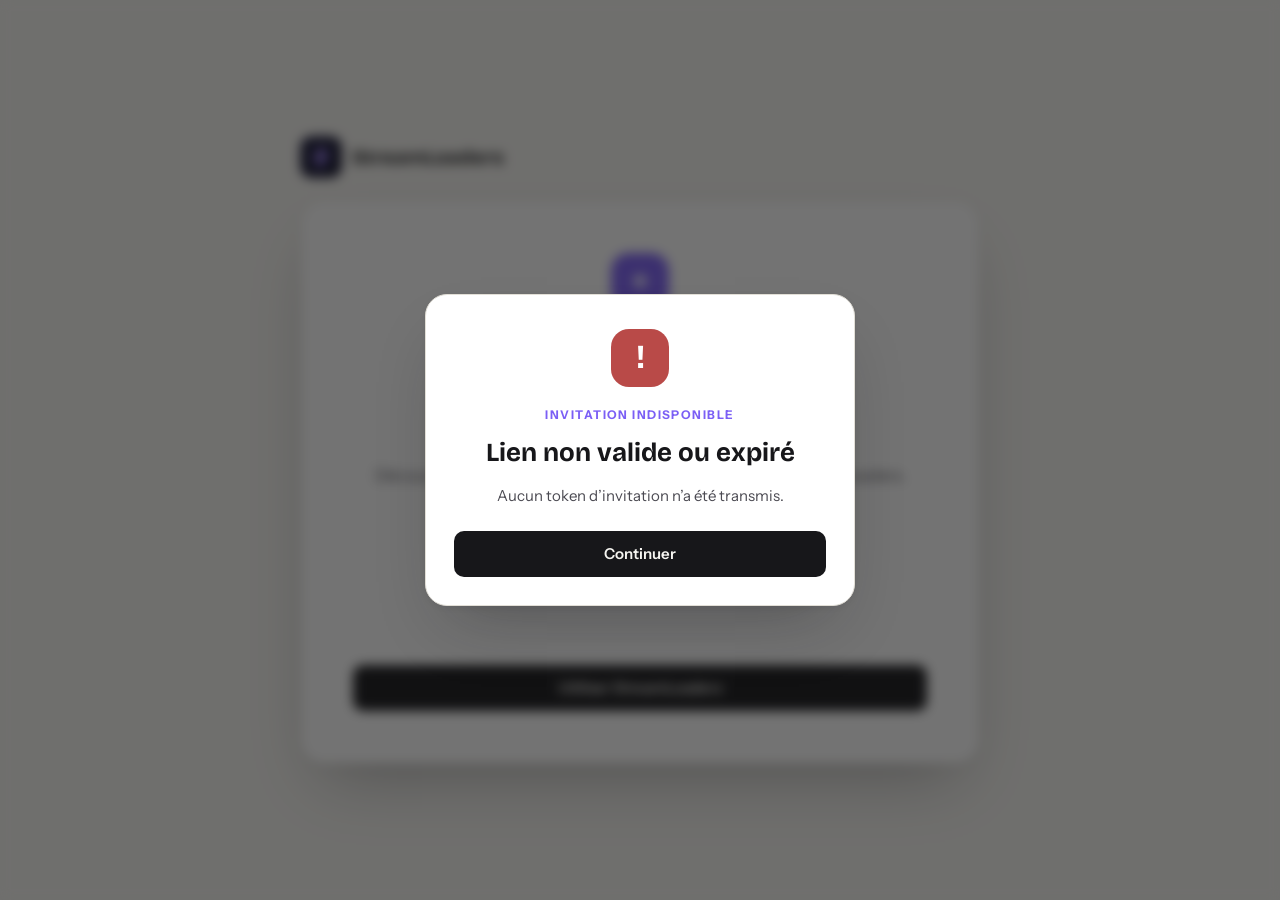
==== from-telegram/index.html @ 80813eaa "Setup Telegram offer bot" ====
<!DOCTYPE html>
<html lang="fr">

<head>
    <meta charset="UTF-8">
    <meta name="viewport" content="width=device-width, initial-scale=1.0">
    <title>StreamLoaders — Offre Telegram</title>
    <meta name="robots" content="noindex, nofollow">
    <link rel="stylesheet" href="/style.css">
</head>

<body class="telegram-offer-page">
    <main class="telegram-offer-shell">
        <a class="telegram-offer-brand" href="/" aria-label="Retour à StreamLoaders">
            <img src="/icons/icon-192.png" alt="" width="42" height="42">
            <span>StreamLoaders</span>
        </a>

        <section class="telegram-offer-card" aria-labelledby="offerTitle">
            <div class="telegram-offer-icon" aria-hidden="true">✦</div>
            <p class="telegram-offer-kicker">Depuis Telegram</p>
            <h1 id="offerTitle">Bienvenue sur StreamLoaders</h1>
            <p>Découvre notre service et les nouveautés proposées par StreamLoaders.</p>

            <div class="telegram-ad-slot" id="adsterra-display-728x90" aria-label="Publicité"></div>
            <div class="telegram-ad-slot" id="container-8d98744dc408b0db5e089b7bcc209169" aria-label="Publicité"></div>

            <a class="btn-submit telegram-offer-home" href="/">Utiliser StreamLoaders</a>
        </section>
    </main>

    <div class="telegram-offer-modal-backdrop" id="offerModalBackdrop" role="presentation">
        <section class="telegram-offer-modal" role="dialog" aria-modal="true" aria-labelledby="offerModalTitle">
            <div class="telegram-offer-result-icon" id="offerResultIcon" aria-hidden="true"></div>
            <p class="telegram-offer-kicker" id="offerModalKicker">Vérification</p>
            <h2 id="offerModalTitle">Vérification en cours…</h2>
            <p id="offerModalMessage">Nous vérifions ton invitation.</p>
            <button class="btn-submit" id="offerModalClose" type="button">Continuer</button>
        </section>
    </div>

    <script type="module" src="/scripts/telegram-offer.js"></script>
</body>

</html>
---- style.css ----
/* ═══════════════════════════════════════════════════════════════
   StreamLoaders — style.css
   ═══════════════════════════════════════════════════════════════ */

/* POLICIES */

/* vietnamese */
@font-face {
  font-family: "Bricolage Grotesque";
  font-style: normal;
  font-weight: 500 700;
  font-stretch: 100%;
  font-display: swap;
  src: url(./fonts/bricolage_grotesque_vietnamese.woff2) format("woff2");
  unicode-range:
    U+0102-0103, U+0110-0111, U+0128-0129, U+0168-0169, U+01A0-01A1,
    U+01AF-01B0, U+0300-0301, U+0303-0304, U+0308-0309, U+0323, U+0329,
    U+1EA0-1EF9, U+20AB;
}
/* latin-ext */
@font-face {
  font-family: "Bricolage Grotesque";
  font-style: normal;
  font-weight: 500 700;
  font-stretch: 100%;
  font-display: swap;
  src: url(./fonts/bricolage_grotesque_latin_ext.woff2) format("woff2");
  unicode-range:
    U+0100-02BA, U+02BD-02C5, U+02C7-02CC, U+02CE-02D7, U+02DD-02FF, U+0304,
    U+0308, U+0329, U+1D00-1DBF, U+1E00-1E9F, U+1EF2-1EFF, U+2020, U+20A0-20AB,
    U+20AD-20C4, U+2113, U+2C60-2C7F, U+A720-A7FF;
}
/* latin */
@font-face {
  font-family: "Bricolage Grotesque";
  font-style: normal;
  font-weight: 500 700;
  font-stretch: 100%;
  font-display: swap;
  src: url(./fonts/bricolage_grotesque_latin.woff2) format("woff2");
  unicode-range:
    U+0000-00FF, U+0131, U+0152-0153, U+02BB-02BC, U+02C6, U+02DA, U+02DC,
    U+0304, U+0308, U+0329, U+2000-206F, U+20AC, U+2122, U+2191, U+2193, U+2212,
    U+2215, U+FEFF, U+FFFD;
}
/* latin-ext */
@font-face {
  font-family: "Instrument Sans";
  font-style: normal;
  font-weight: 400 700;
  font-stretch: 100%;
  font-display: swap;
  src: url(./fonts/instrument_sans_latin_ext.woff2) format("woff2");
  unicode-range:
    U+0100-02BA, U+02BD-02C5, U+02C7-02CC, U+02CE-02D7, U+02DD-02FF, U+0304,
    U+0308, U+0329, U+1D00-1DBF, U+1E00-1E9F, U+1EF2-1EFF, U+2020, U+20A0-20AB,
    U+20AD-20C4, U+2113, U+2C60-2C7F, U+A720-A7FF;
}
/* latin */
@font-face {
  font-family: "Instrument Sans";
  font-style: normal;
  font-weight: 400 700;
  font-stretch: 100%;
  font-display: swap;
  src: url(./fonts/instrument_sans_latin.woff2) format("woff2");
  unicode-range:
    U+0000-00FF, U+0131, U+0152-0153, U+02BB-02BC, U+02C6, U+02DA, U+02DC,
    U+0304, U+0308, U+0329, U+2000-206F, U+20AC, U+2122, U+2191, U+2193, U+2212,
    U+2215, U+FEFF, U+FFFD;
}

/* ─── Reset ────────────────────────────────────────────────────── */
*,
*::before,
*::after {
  box-sizing: border-box;
  margin: 0;
  padding: 0;
}
img {
  display: block;
  max-width: 100%;
}
button,
input,
select {
  font: inherit;
  color: inherit;
}

/* ─── Tokens ───────────────────────────────────────────────────── */
:root {
  --font-sans:
    "Instrument Sans", system-ui, -apple-system, "Segoe UI", sans-serif;
  --font-display:
    "Bricolage Grotesque", "Instrument Sans", system-ui, sans-serif;
  --font-mono:
    ui-monospace, "SF Mono", "Cascadia Mono", "Segoe UI Mono", Menlo, Consolas,
    monospace;

  --bg: #f6f5f1;
  --surface: #ffffff;
  --bg-2: #efede7;
  --bg-3: #e4e1d9;
  --text: #17171a;
  --text-dim: #4b4a52;
  --text-muted: #6e6c75;
  --border: #e2dfd7;
  --border-2: #cfcbc1;
  --accent: #7b5ff5;
  --accent-ink: #5a40d0;
  --accent-soft: #eeeafe;
  --success: #1e7f49;
  --success-soft: #e2f1e7;
  --error: #c42b3a;
  --error-soft: #f9e2e4;
  --header-bg: rgba(246, 245, 241, 0.86);
  --shadow-sm: 0 1px 2px rgba(23, 23, 26, 0.06);
  --shadow-md:
    0 1px 2px rgba(23, 23, 26, 0.05), 0 12px 32px -16px rgba(23, 23, 26, 0.2);
  --shadow-lg:
    0 2px 6px rgba(23, 23, 26, 0.06), 0 32px 64px -24px rgba(23, 23, 26, 0.32);
  --r-sm: 6px;
  --r-md: 10px;
  --r-lg: 14px;
  --container: 1120px;
  color-scheme: light;
}

[data-theme="dark"] {
  --bg: #212125;
  --surface: #2a2a2f;
  --bg-2: #313137;
  --bg-3: #3c3c43;
  --text: #f1f0ec;
  --text-dim: #c4c2c9;
  --text-muted: #9d9ba6;
  --border: #38383f;
  --border-2: #4a4a53;
  --accent: #8f7af8;
  --accent-ink: #b5a7ff;
  --accent-soft: rgba(143, 122, 248, 0.18);
  --success: #52c487;
  --success-soft: rgba(82, 196, 135, 0.13);
  --error: #f2646f;
  --error-soft: rgba(242, 100, 111, 0.13);
  --header-bg: rgba(33, 33, 37, 0.86);
  --shadow-sm: 0 1px 2px rgba(0, 0, 0, 0.4);
  --shadow-md:
    0 1px 2px rgba(0, 0, 0, 0.3), 0 14px 36px -16px rgba(0, 0, 0, 0.65);
  --shadow-lg: 0 32px 72px -20px rgba(0, 0, 0, 0.75);
  color-scheme: dark;
}
@media (prefers-color-scheme: dark) {
  :root:not([data-theme="light"]) {
    --bg: #212125;
    --surface: #2a2a2f;
    --bg-2: #313137;
    --bg-3: #3c3c43;
    --text: #f1f0ec;
    --text-dim: #c4c2c9;
    --text-muted: #9d9ba6;
    --border: #38383f;
    --border-2: #4a4a53;
    --accent: #8f7af8;
    --accent-ink: #b5a7ff;
    --accent-soft: rgba(143, 122, 248, 0.18);
    --success: #52c487;
    --success-soft: rgba(82, 196, 135, 0.13);
    --error: #f2646f;
    --error-soft: rgba(242, 100, 111, 0.13);
    --header-bg: rgba(33, 33, 37, 0.86);
    --shadow-sm: 0 1px 2px rgba(0, 0, 0, 0.4);
    --shadow-md:
      0 1px 2px rgba(0, 0, 0, 0.3), 0 14px 36px -16px rgba(0, 0, 0, 0.65);
    --shadow-lg: 0 32px 72px -20px rgba(0, 0, 0, 0.75);
    color-scheme: dark;
  }
}

/* ─── Base ─────────────────────────────────────────────────────── */
html {
  scroll-behavior: smooth;
  -webkit-text-size-adjust: 100%;
  scroll-padding-top: 80px;
}
body {
  font-family: var(--font-sans);
  font-size: 15px;
  line-height: 1.6;
  background: var(--bg);
  color: var(--text);
  overflow-x: hidden;
  -webkit-font-smoothing: antialiased;
  -moz-osx-font-smoothing: grayscale;
  text-rendering: optimizeLegibility;
}
::selection {
  background: var(--accent-soft);
  color: var(--text);
}
:focus-visible {
  outline: 2px solid var(--accent);
  outline-offset: 2px;
}
a {
  color: inherit;
}

@media (max-width: 768px) {
  .url-widget input,
  .field-input,
  .subtitle-lang-select,
  .trim-field input,
  #premCountryPicker {
    font-size: 16px;
  }
}

/* ─── Marque ───────────────────────────────────────────────────── */
.brand-mark {
  width: 24px;
  height: 24px;
  flex-shrink: 0;
  display: block;
}

/* ─── Navigation ───────────────────────────────────────────────── */
nav {
  position: sticky;
  top: 0;
  z-index: 900;
  background: var(--header-bg);
  backdrop-filter: saturate(1.4) blur(14px);
  -webkit-backdrop-filter: saturate(1.4) blur(14px);
  border-bottom: 1px solid var(--border);
}
.nav-inner {
  max-width: var(--container);
  margin: 0 auto;
  height: 64px;
  padding: 0 24px;
  display: flex;
  align-items: center;
  gap: 28px;
}
.nav-logo {
  display: inline-flex;
  align-items: center;
  gap: 10px;
  flex-shrink: 0;
  color: var(--text);
  text-decoration: none;
  font-family: var(--font-display);
  font-size: 17px;
  font-weight: 650;
  letter-spacing: -0.01em;
}
.nav-links {
  display: flex;
  align-items: center;
  gap: 2px;
  flex: 1;
}
.nav-links a {
  color: var(--text-dim);
  font-size: 14px;
  font-weight: 500;
  text-decoration: none;
  padding: 7px 11px;
  border-radius: var(--r-sm);
  transition:
    color 0.15s,
    background 0.15s;
}
.nav-links a:hover {
  color: var(--text);
  background: var(--bg-2);
}
.nav-actions {
  display: flex;
  align-items: center;
  gap: 4px;
  margin-inline-start: auto;
}
.nav-icon-btn {
  height: 36px;
  min-width: 36px;
  padding: 0 9px;
  display: inline-flex;
  align-items: center;
  justify-content: center;
  gap: 6px;
  background: transparent;
  border: none;
  border-radius: var(--r-sm);
  color: var(--text-dim);
  font-size: 13px;
  font-weight: 600;
  letter-spacing: 0.02em;
  cursor: pointer;
  transition:
    background 0.15s,
    color 0.15s;
}
.nav-icon-btn:hover {
  background: var(--bg-2);
  color: var(--text);
}
.nav-icon-btn svg {
  width: 17px;
  height: 17px;
}
.nav-cta {
  height: 36px;
  padding: 0 16px;
  margin-inline-start: 6px;
  display: inline-flex;
  align-items: center;
  background: var(--text);
  color: var(--bg);
  border: none;
  border-radius: var(--r-sm);
  font-size: 14px;
  font-weight: 600;
  text-decoration: none;
  white-space: nowrap;
  cursor: pointer;
  transition: opacity 0.15s;
}
.nav-cta:hover {
  opacity: 0.86;
}
.nav-user-chip {
  display: flex;
  align-items: center;
  gap: 8px;
  height: 36px;
  margin-inline-start: 6px;
  padding: 0 12px 0 4px;
  border: 1px solid var(--border-2);
  border-radius: 999px;
  background: var(--surface);
  color: var(--text);
  text-decoration: none;
  font-size: 13.5px;
  font-weight: 600;
  cursor: pointer;
  transition: border-color 0.15s;
  max-width: 220px;
}
.nav-user-chip:hover {
  border-color: var(--text-muted);
}
.nav-user-chip #navEmail {
  overflow: hidden;
  text-overflow: ellipsis;
  white-space: nowrap;
}
.nav-avatar {
  width: 28px;
  height: 28px;
  border-radius: 50%;
  flex-shrink: 0;
  background: var(--text);
  color: var(--bg);
  display: flex;
  align-items: center;
  justify-content: center;
  font-size: 12px;
  font-weight: 700;
}
.plan-badge {
  font-size: 10.5px;
  font-weight: 700;
  letter-spacing: 0.05em;
  text-transform: uppercase;
  color: var(--accent-ink);
  background: var(--accent-soft);
  padding: 2px 7px;
  border-radius: 999px;
  flex-shrink: 0;
}
@media (max-width: 860px) {
  .nav-links {
    display: none;
  }
}
@media (max-width: 520px) {
  .nav-inner {
    padding: 0 16px;
    gap: 12px;
  }
  .nav-icon-btn .lang-ico {
    display: none;
  }
  .nav-cta {
    padding: 0 13px;
  }
  .nav-user-chip #navEmail {
    display: none;
  }
}
@media (max-width: 360px) {
  .nav-logo .nav-wordmark {
    display: none;
  }
}

/* ─── Hero ─────────────────────────────────────────────────────── */
.hero {
  padding: 96px 0 88px;
  text-align: center;
}
.hero-inner {
  max-width: 880px;
  margin: 0 auto;
  padding: 0 24px;
}
.hero-title {
  font-family: var(--font-display);
  font-weight: 650;
  font-size: clamp(32px, 5.2vw, 54px);
  line-height: 1.03;
  letter-spacing: -0.035em;
  margin-bottom: 22px;
  text-wrap: balance;
}
.hero-title span {
  display: block;
}
.hero-title .hl-2 {
  color: var(--text-muted);
}
.hero-sub {
  font-size: clamp(16px, 1.7vw, 18px);
  color: var(--text-dim);
  line-height: 1.6;
  max-width: 560px;
  margin: 0 auto 36px;
  text-wrap: pretty;
}
@media (max-width: 640px) {
  .hero {
    padding: 56px 0 64px;
  }
  .hero-inner {
    padding: 0 18px;
  }
}

/* ─── Champ URL ────────────────────────────────────────────────── */
.url-widget {
  display: flex;
  align-items: center;
  gap: 10px;
  max-width: 640px;
  margin: 0 auto;
  padding: 7px 7px 7px 16px;
  background: var(--surface);
  border: 1px solid var(--border-2);
  border-radius: 12px;
  box-shadow: var(--shadow-md);
  transition:
    border-color 0.15s,
    box-shadow 0.15s;
}
.url-widget:focus-within {
  border-color: var(--text-muted);
  box-shadow:
    var(--shadow-md),
    0 0 0 4px var(--accent-soft);
}
.url-ico {
  width: 18px;
  height: 18px;
  color: var(--text-muted);
  flex-shrink: 0;
}
.url-widget input {
  flex: 1;
  min-width: 0;
  height: 44px;
  background: none;
  border: none;
  outline: none;
  font-size: 16px;
  color: var(--text);
}
.url-widget input::placeholder {
  color: var(--text-muted);
}
.btn-analyze {
  height: 44px;
  padding: 0 20px;
  flex-shrink: 0;
  display: inline-flex;
  align-items: center;
  justify-content: center;
  gap: 8px;
  background: var(--text);
  color: var(--bg);
  border: none;
  border-radius: 8px;
  font-size: 15px;
  font-weight: 600;
  white-space: nowrap;
  cursor: pointer;
  transition: opacity 0.15s;
}
.btn-analyze:hover:not(:disabled) {
  opacity: 0.86;
}
.btn-analyze:disabled {
  opacity: 0.6;
  cursor: progress;
}
.btn-analyze svg {
  width: 16px;
  height: 16px;
}
@media (max-width: 520px) {
  .url-widget {
    flex-wrap: wrap;
    padding: 8px 8px 8px 14px;
  }
  .url-widget input {
    flex-basis: calc(100% - 40px);
  }
  .btn-analyze {
    width: 100%;
  }
}

.site-chips {
  display: flex;
  align-items: center;
  justify-content: center;
  flex-wrap: wrap;
  gap: 8px 18px;
  margin-top: 24px;
  font-size: 13.5px;
  color: var(--text-muted);
}
.site-chips-label {
  font-weight: 500;
}
.site-chip {
  display: inline-flex;
  align-items: center;
  gap: 6px;
  font-weight: 500;
  color: var(--text-dim);
}
.site-chip svg {
  width: 15px;
  height: 15px;
  fill: currentColor;
}
.site-chip.more {
  color: var(--text-muted);
}
.url-disclaimer {
  max-width: 520px;
  margin: 16px auto 0;
  font-size: 12.5px;
  color: var(--text-muted);
  line-height: 1.5;
}

/* ─── Messages d'état ──────────────────────────────────────────── */
#status-area {
  max-width: 640px;
  margin: 16px auto 0;
  text-align: left;
}
.status-msg {
  display: flex;
  align-items: flex-start;
  gap: 10px;
  padding: 11px 14px;
  border-radius: var(--r-md);
  border: 1px solid transparent;
  font-size: 14px;
  font-weight: 500;
  animation: fadeIn 0.2s ease;
}
.status-msg svg {
  width: 17px;
  height: 17px;
  flex-shrink: 0;
  margin-top: 1px;
}
.status-info {
  background: var(--surface);
  border-color: var(--border);
  color: var(--text-dim);
}
.status-success {
  background: var(--success-soft);
  color: var(--success);
}
.status-error {
  background: var(--error-soft);
  color: var(--error);
}
@keyframes fadeIn {
  from {
    opacity: 0;
    transform: translateY(4px);
  }
  to {
    opacity: 1;
    transform: none;
  }
}

/* ─── Fiche vidéo ──────────────────────────────────────────────── */
.video-card {
  display: none;
  max-width: 640px;
  margin: 16px auto 0;
  text-align: left;
  background: var(--surface);
  border: 1px solid var(--border);
  border-radius: var(--r-lg);
  box-shadow: var(--shadow-md);
  animation: fadeIn 0.25s ease;
}
.video-card.show {
  display: block;
}
.vc-head {
  display: flex;
  align-items: flex-start;
  gap: 16px;
  padding: 16px;
  border-bottom: 1px solid var(--border);
}
.video-thumb-wrap {
  position: relative;
  width: 184px;
  flex-shrink: 0;
  aspect-ratio: 16 / 9;
  border-radius: 8px;
  overflow: hidden;
  background: var(--bg-2);
}
.video-thumb-img {
  position: absolute;
  inset: 0;
  width: 100%;
  height: 100%;
  object-fit: cover;
}
.video-thumb-placeholder {
  position: absolute;
  inset: 0;
  display: flex;
  align-items: center;
  justify-content: center;
  color: var(--text-muted);
}
.video-thumb-placeholder svg {
  width: 28px;
  height: 28px;
}
.thumb-duration {
  position: absolute;
  right: 6px;
  bottom: 6px;
  padding: 2px 6px;
  border-radius: 4px;
  background: rgba(0, 0, 0, 0.78);
  color: #fff;
  font-family: var(--font-mono);
  font-size: 11px;
  font-weight: 600;
}
.vc-head-info {
  flex: 1;
  min-width: 0;
}
.vc-title {
  font-size: 16px;
  font-weight: 600;
  line-height: 1.35;
  color: var(--text);
  margin-bottom: 8px;
  display: -webkit-box;
  line-clamp: 2;
  -webkit-line-clamp: 2;
  -webkit-box-orient: vertical;
  overflow: hidden;
}
.meta-row {
  display: flex;
  flex-wrap: wrap;
  gap: 4px 14px;
}
.meta-chip {
  display: inline-flex;
  align-items: center;
  gap: 5px;
  font-size: 13px;
  color: var(--text-muted);
}
.meta-chip svg {
  width: 13px;
  height: 13px;
}
.video-card-body {
  padding: 16px;
}
@media (max-width: 560px) {
  .vc-head {
    flex-direction: column;
  }
  .video-thumb-wrap {
    width: 100%;
  }
}

/* Formats */
.fmt-label {
  font-size: 13.5px;
  font-weight: 600;
  color: var(--text);
  margin-bottom: 10px;
}
.fmt-presets {
  display: grid;
  grid-template-columns: repeat(2, minmax(0, 1fr));
  gap: 8px;
  margin-bottom: 16px;
}
@media (max-width: 520px) {
  .fmt-presets {
    grid-template-columns: 1fr;
  }
}
.fmt-card {
  position: relative;
  display: flex;
  align-items: center;
  gap: 12px;
  padding: 11px 12px;
  padding-inline-end: 40px;
  text-align: start;
  background: var(--surface);
  border: 1px solid var(--border-2);
  border-radius: var(--r-md);
  cursor: pointer;
  outline: none;
  transition:
    border-color 0.15s,
    background 0.15s;
}
.fmt-card:hover {
  border-color: var(--text-muted);
}
.fmt-card:focus-visible {
  border-color: var(--accent);
  box-shadow: 0 0 0 3px var(--accent-soft);
}
.fmt-card::after {
  content: "";
  position: absolute;
  inset-inline-end: 14px;
  top: 50%;
  margin-top: -8px;
  width: 16px;
  height: 16px;
  border-radius: 50%;
  border: 1.5px solid var(--border-2);
  background: var(--surface);
  transition:
    border-color 0.15s,
    box-shadow 0.15s,
    background 0.15s;
}
.fmt-card.sel {
  border-color: var(--accent);
  background: var(--surface);
  background: color-mix(in srgb, var(--accent) 6%, var(--surface));
}
.fmt-card.sel::after {
  border-color: var(--accent);
  background: var(--accent);
  box-shadow: inset 0 0 0 3px var(--surface);
}
.fmt-icon {
  width: 34px;
  height: 34px;
  flex-shrink: 0;
  border-radius: 8px;
  display: flex;
  align-items: center;
  justify-content: center;
  background: var(--bg-2);
  color: var(--text-dim);
  transition:
    color 0.15s,
    background 0.15s;
}
.fmt-icon svg {
  width: 17px;
  height: 17px;
}
.fmt-card.sel .fmt-icon {
  background: var(--surface);
  color: var(--accent-ink);
}
.fmt-info {
  display: flex;
  flex-direction: column;
  flex: 1;
  min-width: 0;
}
.fmt-t {
  display: flex;
  align-items: center;
  gap: 8px;
  flex-wrap: wrap;
  font-size: 14px;
  font-weight: 600;
  color: var(--text);
  line-height: 1.3;
}
.fmt-sub {
  font-size: 12.5px;
  color: var(--text-muted);
  margin-top: 2px;
}
.fmt-badge-prem {
  font-size: 10px;
  font-weight: 700;
  letter-spacing: 0.05em;
  text-transform: uppercase;
  line-height: 1.5;
  color: var(--accent-ink);
  border: 1px solid currentColor;
  padding: 0 6px;
  border-radius: 999px;
}
.fmt-card.locked {
  background: var(--bg-2);
  border-style: dashed;
}
.fmt-card.locked .fmt-icon {
  background: var(--surface);
}

/* Options : sous-titres et découpage */
.subtitle-opts,
.trim-opts {
  display: block;
  margin: 0 0 10px;
  padding: 13px 14px;
  background: var(--surface);
  border: 1px solid var(--border);
  border-radius: var(--r-md);
}
.subtitle-toggle,
.trim-toggle {
  display: flex;
  align-items: center;
  gap: 11px;
  cursor: pointer;
  user-select: none;
}
.subtitle-toggle input,
.trim-toggle input {
  position: absolute;
  opacity: 0;
  pointer-events: none;
}
.subtitle-switch,
.trim-switch {
  position: relative;
  width: 34px;
  height: 20px;
  flex-shrink: 0;
  border-radius: 999px;
  background: var(--bg-3);
  transition: background 0.15s;
}
.subtitle-switch::after,
.trim-switch::after {
  content: "";
  position: absolute;
  top: 2px;
  left: 2px;
  width: 16px;
  height: 16px;
  border-radius: 50%;
  background: #fff;
  box-shadow: 0 1px 2px rgba(0, 0, 0, 0.25);
  transition: transform 0.15s;
}
.subtitle-toggle input:checked + .subtitle-switch,
.trim-toggle input:checked + .trim-switch {
  background: var(--accent);
}
.subtitle-toggle input:checked + .subtitle-switch::after,
.trim-toggle input:checked + .trim-switch::after {
  transform: translateX(14px);
}
.subtitle-toggle input:focus-visible + .subtitle-switch,
.trim-toggle input:focus-visible + .trim-switch {
  outline: 2px solid var(--accent);
  outline-offset: 2px;
}
.subtitle-toggle-label,
.trim-toggle-label {
  font-size: 14px;
  font-weight: 500;
  color: var(--text);
}
.subtitle-lang-wrap {
  display: flex;
  flex-direction: column;
  gap: 6px;
  margin-top: 12px;
}
.subtitle-lang-label,
.trim-field label {
  font-size: 12.5px;
  font-weight: 500;
  color: var(--text-dim);
}
.subtitle-lang-select,
.trim-field input {
  width: 100%;
  height: 40px;
  padding: 0 12px;
  background: var(--surface);
  border: 1px solid var(--border-2);
  border-radius: 8px;
  font-size: 14px;
  color: var(--text);
  outline: none;
  transition:
    border-color 0.15s,
    box-shadow 0.15s;
}
.subtitle-lang-select {
  cursor: pointer;
}
.subtitle-lang-select:focus,
.trim-field input:focus {
  border-color: var(--accent);
  box-shadow: 0 0 0 3px var(--accent-soft);
}
.subtitle-hint {
  font-size: 12.5px;
  color: var(--text-muted);
  line-height: 1.5;
}
.trim-toggle-row {
  display: flex;
  align-items: center;
  justify-content: space-between;
  gap: 10px;
  flex-wrap: wrap;
}
.trim-toggle.locked {
  cursor: not-allowed;
  opacity: 0.55;
}
.trim-trials-badge {
  font-size: 12px;
  font-weight: 600;
  color: var(--text-dim);
  background: var(--bg-2);
  padding: 2px 9px;
  border-radius: 999px;
  white-space: nowrap;
}
.trim-trials-badge.limit-reached {
  color: var(--error);
  background: var(--error-soft);
}
.trim-fields-wrap {
  display: grid;
  grid-template-columns: 1fr 1fr;
  gap: 10px;
  max-height: 0;
  opacity: 0;
  overflow: hidden;
  transition:
    max-height 0.25s ease,
    opacity 0.2s ease,
    margin-top 0.25s ease;
}
.trim-fields-wrap.open {
  max-height: 140px;
  opacity: 1;
  margin-top: 12px;
}
.trim-field {
  display: flex;
  flex-direction: column;
  gap: 6px;
}
@media (max-width: 480px) {
  .trim-fields-wrap {
    grid-template-columns: 1fr;
  }
  .trim-fields-wrap.open {
    max-height: 220px;
  }
}

/* Actions & progression */
.action-row {
  display: flex;
  gap: 8px;
  margin-top: 16px;
}
.btn-dl {
  flex: 1;
  height: 48px;
  display: inline-flex;
  align-items: center;
  justify-content: center;
  gap: 8px;
  background: var(--text);
  color: var(--bg);
  border: none;
  border-radius: var(--r-md);
  font-size: 15px;
  font-weight: 600;
  cursor: pointer;
  transition: opacity 0.15s;
}
.btn-dl:hover:not(:disabled) {
  opacity: 0.86;
}
.btn-dl:disabled {
  opacity: 0.5;
  cursor: not-allowed;
}
.btn-dl svg {
  width: 17px;
  height: 17px;
}
.btn-watch {
  height: 48px;
  padding: 0 16px;
  display: inline-flex;
  align-items: center;
  gap: 8px;
  background: var(--surface);
  color: var(--text);
  border: 1px solid var(--border-2);
  border-radius: var(--r-md);
  font-size: 15px;
  font-weight: 500;
  cursor: pointer;
  transition: background 0.15s;
}
.btn-watch:hover {
  background: var(--bg-2);
}
.btn-watch svg {
  width: 15px;
  height: 15px;
}
#simBtn {
  border-style: dashed;
}

.progress-wrap {
  display: none;
  margin-top: 16px;
  padding-top: 16px;
  border-top: 1px solid var(--border);
}
.progress-wrap.show {
  display: block;
}
.progress-header {
  display: flex;
  justify-content: space-between;
  align-items: baseline;
  gap: 12px;
  margin-bottom: 8px;
  font-size: 13.5px;
  color: var(--text-dim);
}
.progress-pct {
  font-family: var(--font-mono);
  font-size: 13px;
  font-weight: 600;
  color: var(--text);
  flex-shrink: 0;
}
.progress-track {
  height: 6px;
  background: var(--bg-2);
  border-radius: 999px;
  overflow: hidden;
}
.progress-fill {
  height: 100%;
  width: 0%;
  background: var(--accent);
  border-radius: 999px;
  transition: width 0.3s ease;
}
.progress-details {
  display: flex;
  justify-content: space-between;
  align-items: center;
  flex-wrap: wrap;
  gap: 4px 14px;
  margin-top: 8px;
  font-family: var(--font-mono);
  font-size: 12px;
  color: var(--text-muted);
}
.progress-details > div {
  display: flex;
  gap: 14px;
}

/* ─── Sections ─────────────────────────────────────────────────── */
.section {
  padding: 104px 0;
  border-top: 1px solid var(--border);
}
.section-inner {
  max-width: var(--container);
  margin: 0 auto;
  padding: 0 24px;
}
.sec-head {
  display: grid;
  grid-template-columns: minmax(0, 1fr) minmax(0, 1fr);
  gap: 20px 72px;
  align-items: end;
  margin-bottom: 56px;
}
.sec-label {
  font-size: 13.5px;
  font-weight: 600;
  color: var(--accent-ink);
  margin-bottom: 14px;
}
.sec-title {
  font-family: var(--font-display);
  font-weight: 650;
  font-size: clamp(30px, 4vw, 46px);
  line-height: 1.08;
  letter-spacing: -0.03em;
  text-wrap: balance;
}
.sec-title span {
  display: block;
}
.sec-title .hl-2 {
  color: var(--text-muted);
}
.sec-sub {
  font-size: 16.5px;
  color: var(--text-dim);
  line-height: 1.65;
  max-width: 480px;
  text-wrap: pretty;
}
@media (max-width: 860px) {
  .sec-head {
    grid-template-columns: 1fr;
    margin-bottom: 40px;
  }
}
@media (max-width: 640px) {
  .section {
    padding: 72px 0;
  }
  .section-inner {
    padding: 0 18px;
  }
}

/* Fonctionnalités */
.feat-grid {
  display: grid;
  grid-template-columns: repeat(3, minmax(0, 1fr));
  gap: 0 48px;
}
.feat-card {
  padding: 28px 0 32px;
  border-top: 1px solid var(--border);
}
.feat-icon {
  width: 22px;
  height: 22px;
  color: var(--text);
  margin-bottom: 20px;
}
.feat-icon svg {
  width: 22px;
  height: 22px;
}
.feat-title {
  font-size: 16px;
  font-weight: 600;
  color: var(--text);
  margin-bottom: 6px;
}
.feat-desc {
  font-size: 14.5px;
  color: var(--text-dim);
  line-height: 1.6;
  max-width: 36ch;
}
@media (max-width: 900px) {
  .feat-grid {
    grid-template-columns: repeat(2, minmax(0, 1fr));
  }
}
@media (max-width: 560px) {
  .feat-grid {
    grid-template-columns: 1fr;
  }
}

/* Étapes */
.steps {
  display: grid;
  grid-template-columns: repeat(3, minmax(0, 1fr));
  gap: 0 48px;
}
.step {
  padding-top: 24px;
  border-top: 1px solid var(--border-2);
}
.step-num {
  display: block;
  font-family: var(--font-mono);
  font-size: 13px;
  font-weight: 600;
  color: var(--accent-ink);
  margin-bottom: 32px;
}
.step-title {
  font-family: var(--font-display);
  font-size: 22px;
  font-weight: 600;
  letter-spacing: -0.015em;
  margin-bottom: 8px;
}
.step-desc {
  font-size: 14.5px;
  color: var(--text-dim);
  line-height: 1.6;
  max-width: 34ch;
}
@media (max-width: 760px) {
  .steps {
    grid-template-columns: 1fr;
    gap: 36px;
  }
  .step-num {
    margin-bottom: 16px;
  }
}

/* Tarifs */
.is-premium #pricing,
.is-premium a[href="#pricing"] {
  display: none;
}
.pricing-layout {
  display: grid;
  grid-template-columns: minmax(0, 1fr) minmax(0, 1.75fr);
  gap: 36px 56px;
  align-items: start;
}
.pricing-intro .sec-title {
  font-size: clamp(28px, 3.1vw, 38px);
}
.pricing-intro .sec-sub {
  margin-top: 16px;
  font-size: 15.5px;
}
.pricing-grid {
  display: grid;
  grid-template-columns: repeat(2, minmax(0, 1fr));
  gap: 14px;
}
@media (max-width: 980px) {
  .pricing-layout {
    grid-template-columns: 1fr;
  }
  .pricing-grid {
    max-width: 680px;
  }
}
@media (max-width: 620px) {
  .pricing-grid {
    grid-template-columns: 1fr;
    max-width: 420px;
  }
}
.price-card {
  display: flex;
  flex-direction: column;
  padding: 24px;
  background: var(--surface);
  border: 1px solid var(--border);
  border-radius: var(--r-lg);
}
.price-badge {
  font-size: 14px;
  font-weight: 600;
  margin-bottom: 14px;
}
.price-num {
  display: flex;
  align-items: baseline;
  flex-wrap: wrap;
  gap: 2px 7px;
  font-family: var(--font-display);
  font-size: 32px;
  font-weight: 650;
  letter-spacing: -0.03em;
  line-height: 1.05;
  white-space: nowrap;
}
.price-unit {
  font-family: var(--font-sans);
  font-size: 14px;
  font-weight: 500;
  letter-spacing: 0;
  color: var(--text-muted);
}
.price-period {
  font-size: 13px;
  color: var(--text-muted);
  margin: 8px 0 0;
}
.price-features {
  list-style: none;
  display: flex;
  flex-direction: column;
  gap: 9px;
  margin: 18px 0 22px;
  padding-top: 18px;
  border-top: 1px solid var(--border);
}
.price-features li {
  display: flex;
  align-items: flex-start;
  gap: 9px;
  font-size: 14px;
  color: var(--text-dim);
}
.price-features li svg {
  width: 15px;
  height: 15px;
  flex-shrink: 0;
  margin-top: 3px;
  color: var(--success);
}
.plan-card .btn-price {
  margin-top: auto;
}
.price-card .btn-price {
  min-height: 42px;
  font-size: 14.5px;
}
.price-card.pro {
  background: var(--text);
  border-color: var(--text);
  color: var(--bg);
}
.price-card.pro .price-unit,
.price-card.pro .price-period,
.price-card.pro .price-features li {
  color: var(--bg);
  opacity: 0.78;
}
.price-card.pro .price-features {
  border-top-color: rgba(127, 127, 127, 0.28);
}
.price-card.pro .price-features li svg {
  color: var(--accent);
}
.btn-price {
  width: 100%;
  min-height: 46px;
  padding: 0 16px;
  border-radius: var(--r-md);
  border: 1px solid transparent;
  font-size: 15px;
  font-weight: 600;
  cursor: pointer;
  transition:
    opacity 0.15s,
    background 0.15s;
}
.btn-price.outline {
  background: var(--surface);
  border-color: var(--border-2);
  color: var(--text);
}
.btn-price.outline:hover {
  background: var(--bg-2);
}
.btn-price.filled {
  background: var(--bg);
  color: var(--text);
}
.btn-price.filled:hover {
  opacity: 0.9;
}
.btn-price.btn-sm {
  min-height: 38px;
  font-size: 13.5px;
}
.btn-price.danger {
  color: var(--error);
}

/* FAQ */
.faq-layout {
  display: grid;
  grid-template-columns: minmax(0, 1fr) minmax(0, 1.55fr);
  gap: 40px 80px;
  align-items: start;
}
.faq-layout .sec-sub {
  margin-top: 16px;
}
.faq-list {
  border-top: 1px solid var(--border);
}
.faq-item {
  border-bottom: 1px solid var(--border);
}
.faq-item summary {
  list-style: none;
  cursor: pointer;
  display: flex;
  justify-content: space-between;
  align-items: center;
  gap: 24px;
  padding: 20px 0;
  font-size: 16px;
  font-weight: 600;
  color: var(--text);
}
.faq-item summary::-webkit-details-marker {
  display: none;
}
.faq-item summary::after {
  content: "";
  flex-shrink: 0;
  width: 9px;
  height: 9px;
  margin-inline-end: 4px;
  border-right: 1.6px solid var(--text-muted);
  border-bottom: 1.6px solid var(--text-muted);
  transform: translateY(-3px) rotate(45deg);
  transition: transform 0.2s ease;
}
.faq-item[open] summary::after {
  transform: translateY(2px) rotate(-135deg);
}
.faq-item p {
  padding: 0 0 22px;
  font-size: 15px;
  color: var(--text-dim);
  line-height: 1.7;
  max-width: 64ch;
}
@media (max-width: 860px) {
  .faq-layout {
    grid-template-columns: 1fr;
  }
}

/* ─── Pied de page ─────────────────────────────────────────────── */
footer {
  border-top: 1px solid var(--border);
}
.footer-inner {
  max-width: var(--container);
  margin: 0 auto;
  padding: 64px 24px 28px;
}
.footer-top {
  display: grid;
  grid-template-columns: minmax(0, 1.7fr) repeat(4, minmax(0, 1fr));
  gap: 35px 28px;
}
.footer-tagline {
  font-size: 14px;
  color: var(--text-dim);
  line-height: 1.6;
  max-width: 34ch;
  margin: 16px 0 20px;
}
.footer-social {
  display: flex;
  gap: 8px;
}
.social-icon-btn {
  width: 36px;
  height: 36px;
  display: inline-flex;
  align-items: center;
  justify-content: center;
  border: 1px solid var(--border-2);
  border-radius: var(--r-sm);
  color: var(--text-dim);
  transition:
    color 0.15s,
    border-color 0.15s,
    background 0.15s;
}
.social-icon-btn:hover {
  color: var(--text);
  border-color: var(--text-muted);
  background: var(--surface);
}
.social-icon-btn svg {
  width: 16px;
  height: 16px;
  fill: currentColor;
}
.footer-col h3 {
  font-size: 13.5px;
  font-weight: 600;
  color: var(--text);
  margin-bottom: 12px;
}
.footer-col a {
  display: block;
  width: fit-content;
  padding: 4px 0;
  font-size: 14px;
  color: var(--text-dim);
  text-decoration: none;
  transition: color 0.15s;
}
.footer-col a:hover {
  color: var(--text);
}
.footer-bottom {
  display: flex;
  justify-content: space-between;
  flex-wrap: wrap;
  gap: 8px 24px;
  margin-top: 56px;
  padding-top: 24px;
  border-top: 1px solid var(--border);
  font-size: 13px;
  color: var(--text-muted);
}
@media (max-width: 860px) {
  .footer-top {
    grid-template-columns: repeat(3, minmax(0, 1fr));
  }
  .footer-brand {
    grid-column: 1 / -1;
  }
}
@media (max-width: 520px) {
  .footer-top {
    grid-template-columns: 1fr 1fr;
  }
  .footer-inner {
    padding: 48px 18px 24px;
  }
}

/* ─── Motifs flottants en arrière-plan ─────────────────────────── */
.bg-motifs {
  position: fixed;
  inset: 0;
  z-index: -1;
  overflow: hidden;
  pointer-events: none;
}
.bg-motifs-layer {
  position: absolute;
  top: 0;
  left: 0;
  width: 100%;
  height: 200vh;
  will-change: transform;
}
.motif {
  position: absolute;
  width: var(--s, 80px);
  height: auto;
  color: var(--accent);
  fill: none;
  stroke: currentColor;
  stroke-width: 1.5;
  stroke-linecap: round;
  stroke-linejoin: round;
  opacity: 0.24;
  filter: blur(1.2px);
  animation: motifFloat var(--d, 10s) ease-in-out infinite alternate;
  animation-delay: var(--delay, 0s);
}
.motif.far {
  opacity: 0.15;
  filter: blur(3px);
}
@keyframes motifFloat {
  from {
    transform: translateY(0) rotate(var(--r, 0deg)) scale(1);
  }
  to {
    transform: translateY(-26px) rotate(calc(var(--r, 0deg) + 10deg))
      scale(1.05);
  }
}
[data-theme="dark"] .motif {
  opacity: 0.3;
}
[data-theme="dark"] .motif.far {
  opacity: 0.19;
}
@media (prefers-color-scheme: dark) {
  :root:not([data-theme="light"]) .motif {
    opacity: 0.3;
  }
  :root:not([data-theme="light"]) .motif.far {
    opacity: 0.19;
  }
}
@media (max-width: 720px) {
  .motif {
    width: calc(var(--s, 80px) * 0.62);
    opacity: 0.16;
  }
  .motif.far {
    opacity: 0.11;
  }
  .motif.m-hide {
    display: none;
  }
  [data-theme="dark"] .motif {
    opacity: 0.22;
  }
  [data-theme="dark"] .motif.far {
    opacity: 0.15;
  }
}
@media (max-width: 720px) and (prefers-color-scheme: dark) {
  :root:not([data-theme="light"]) .motif {
    opacity: 0.22;
  }
  :root:not([data-theme="light"]) .motif.far {
    opacity: 0.15;
  }
}

/* ─── Apparition au défilement ─────────────────────────────────── */
.reveal {
  opacity: 0;
  transform: translateY(12px);
  transition:
    opacity 0.6s ease,
    transform 0.6s ease;
}
.reveal.in {
  opacity: 1;
  transform: none;
}

/* ─── Indicateur de chargement ─────────────────────────────────── */
.spin {
  display: inline-block;
  width: 15px;
  height: 15px;
  flex-shrink: 0;
  border: 2px solid currentColor;
  border-right-color: transparent;
  border-radius: 50%;
  opacity: 0.8;
  animation: rot 0.7s linear infinite;
}
@keyframes rot {
  to {
    transform: rotate(360deg);
  }
}

/* ─── Fenêtres (connexion, Premium, compte) ────────────────────── */
.modal-backdrop {
  position: fixed;
  inset: 0;
  z-index: 1000;
  padding: 20px;
  display: flex;
  align-items: center;
  justify-content: center;
  background: rgba(15, 15, 14, 0.5);
  backdrop-filter: blur(3px);
  -webkit-backdrop-filter: blur(3px);
  opacity: 0;
  pointer-events: none;
  transition: opacity 0.2s;
}
.modal-backdrop.open {
  opacity: 1;
  pointer-events: auto;
}
.modal {
  position: relative;
  width: 100%;
  max-width: 440px;
  max-height: calc(100vh - 40px);
  overflow-y: auto;
  padding: 28px;
  background: var(--surface);
  border: 1px solid var(--border);
  border-radius: 16px;
  box-shadow: var(--shadow-lg);
  transform: translateY(8px);
  transition: transform 0.2s;
}
.modal-backdrop.open .modal {
  transform: none;
}
.modal-close {
  position: absolute;
  top: 14px;
  right: 14px;
  width: 32px;
  height: 32px;
  display: flex;
  align-items: center;
  justify-content: center;
  background: transparent;
  border: none;
  border-radius: var(--r-sm);
  color: var(--text-muted);
  cursor: pointer;
}
.modal-close:hover {
  background: var(--bg-2);
  color: var(--text);
}
.modal-close svg {
  width: 16px;
  height: 16px;
}
.modal-title {
  font-family: var(--font-display);
  font-size: 24px;
  font-weight: 650;
  letter-spacing: -0.02em;
  line-height: 1.2;
  margin-bottom: 6px;
  padding-right: 36px;
}
.modal-sub {
  font-size: 14.5px;
  color: var(--text-dim);
  margin-bottom: 22px;
}

/* ─── Page d'arrivée depuis Telegram ─────────────────────────── */
.telegram-offer-page {
  min-height: 100vh;
  display: grid;
  place-items: center;
  padding: 28px 16px;
  background: var(--bg);
}
.telegram-offer-shell {
  width: min(100%, 680px);
}
.telegram-offer-brand {
  display: inline-flex;
  align-items: center;
  gap: 10px;
  margin-bottom: 22px;
  color: var(--text);
  font-family: var(--font-display);
  font-size: 20px;
  font-weight: 700;
  text-decoration: none;
}
.telegram-offer-brand img {
  border-radius: 12px;
}
.telegram-offer-card {
  padding: clamp(28px, 6vw, 52px);
  text-align: center;
  background: var(--surface);
  border: 1px solid var(--border);
  border-radius: 24px;
  box-shadow: var(--shadow-lg);
}
.telegram-offer-icon,
.telegram-offer-result-icon {
  display: grid;
  place-items: center;
  width: 58px;
  height: 58px;
  margin: 0 auto 18px;
  border-radius: 18px;
  background: var(--accent);
  color: #fff;
  font-size: 30px;
  font-weight: 800;
}
.telegram-offer-kicker {
  margin: 0 0 8px;
  color: var(--accent);
  font-size: 12px;
  font-weight: 800;
  letter-spacing: .12em;
  text-transform: uppercase;
}
.telegram-offer-card h1 {
  margin: 0 0 12px;
  color: var(--text);
  font-family: var(--font-display);
  font-size: clamp(28px, 6vw, 44px);
  line-height: 1.08;
}
.telegram-offer-card > p:not(.telegram-offer-kicker) {
  margin: 0 auto 28px;
  color: var(--text-dim);
  font-size: 16px;
}
.telegram-ad-slot {
  min-height: 22px;
  margin: 18px auto;
  overflow: hidden;
}
.telegram-offer-home {
  display: inline-flex;
  width: auto;
  margin-top: 12px;
  padding-inline: 24px;
  text-decoration: none;
}
.telegram-offer-modal-backdrop {
  position: fixed;
  inset: 0;
  z-index: 1100;
  display: grid;
  place-items: center;
  padding: 20px;
  background: rgba(15, 15, 14, .58);
  backdrop-filter: blur(6px);
  opacity: 0;
  pointer-events: none;
  transition: opacity .2s ease;
}
.telegram-offer-modal-backdrop.open {
  opacity: 1;
  pointer-events: auto;
}
.telegram-offer-modal {
  width: min(100%, 430px);
  padding: 34px 28px 28px;
  text-align: center;
  background: var(--surface);
  border: 1px solid var(--border);
  border-radius: 22px;
  box-shadow: var(--shadow-lg);
}
.telegram-offer-result-icon.success {
  background: #16835d;
}
.telegram-offer-result-icon.error {
  background: #b94a48;
}
.telegram-offer-modal h2 {
  margin: 0 0 10px;
  color: var(--text);
  font-family: var(--font-display);
  font-size: 26px;
}
.telegram-offer-modal p:not(.telegram-offer-kicker) {
  margin: 0 0 24px;
  color: var(--text-dim);
  line-height: 1.55;
}
.telegram-offer-modal .btn-submit {
  width: 100%;
}
.auth-tabs {
  display: grid;
  grid-template-columns: 1fr 1fr;
  gap: 4px;
  padding: 4px;
  margin-bottom: 20px;
  background: var(--bg-2);
  border-radius: var(--r-md);
}
.auth-tab {
  height: 36px;
  border: none;
  border-radius: 7px;
  background: transparent;
  color: var(--text-dim);
  font-size: 14px;
  font-weight: 500;
  cursor: pointer;
}
.auth-tab.active {
  background: var(--surface);
  color: var(--text);
  font-weight: 600;
  box-shadow: var(--shadow-sm);
}
.field-group {
  display: flex;
  flex-direction: column;
  gap: 14px;
  margin-bottom: 20px;
}
.field-label {
  font-size: 13px;
  font-weight: 500;
  color: var(--text-dim);
  margin-bottom: 6px;
}
.field-input {
  width: 100%;
  height: 44px;
  padding: 0 13px;
  background: var(--surface);
  border: 1px solid var(--border-2);
  border-radius: 8px;
  font-size: 15px;
  color: var(--text);
  outline: none;
  transition:
    border-color 0.15s,
    box-shadow 0.15s;
}
.field-input:focus {
  border-color: var(--accent);
  box-shadow: 0 0 0 3px var(--accent-soft);
}

/* Champ mot de passe avec bouton œil */
.pwd-field {
  position: relative;
}
.pwd-field .field-input {
  padding-inline-end: 46px;
}
.pwd-toggle {
  position: absolute;
  top: 0;
  inset-inline-end: 0;
  width: 44px;
  height: 44px;
  display: flex;
  align-items: center;
  justify-content: center;
  background: none;
  border: none;
  border-radius: 8px;
  color: var(--text-muted);
  cursor: pointer;
}
.pwd-toggle:hover {
  color: var(--text);
}
.pwd-toggle svg {
  width: 18px;
  height: 18px;
}
.pwd-toggle .eye-off {
  display: none;
}
.pwd-toggle[aria-pressed="true"] .eye-on {
  display: none;
}
.pwd-toggle[aria-pressed="true"] .eye-off {
  display: block;
}

.btn-submit {
  width: 100%;
  height: 46px;
  display: flex;
  align-items: center;
  justify-content: center;
  gap: 8px;
  background: var(--text);
  color: var(--bg);
  border: none;
  border-radius: var(--r-md);
  font-size: 15px;
  font-weight: 600;
  cursor: pointer;
  transition: opacity 0.15s;
}
.btn-submit:hover {
  opacity: 0.86;
}
.btn-submit:disabled {
  opacity: 0.5;
  cursor: not-allowed;
}
.auth-error {
  display: none;
  margin-top: 12px;
  font-size: 13.5px;
  color: var(--error);
}
.auth-success {
  display: none;
  margin-top: 12px;
  font-size: 13.5px;
  color: var(--success);
}
.link-btn {
  margin-inline-start: 8px;
  padding: 0;
  background: none;
  border: none;
  cursor: pointer;
  color: var(--text);
  font-weight: 600;
  text-decoration: underline;
  text-underline-offset: 2px;
}

/* Premium */
.prem-modal-header {
  margin-bottom: 20px;
}
.prem-kicker {
  font-size: 13.5px;
  font-weight: 600;
  color: var(--accent-ink);
  margin-bottom: 8px;
}
.prem-price-tag {
  display: flex;
  align-items: baseline;
  flex-wrap: wrap;
  gap: 4px 8px;
  font-family: var(--font-display);
  font-size: 40px;
  font-weight: 650;
  letter-spacing: -0.03em;
  line-height: 1.05;
}
.prem-price-tag .fcfa {
  font-size: 19px;
  font-weight: 600;
  letter-spacing: 0;
}
.prem-price-tag .approx {
  font-family: var(--font-sans);
  font-size: 14px;
  font-weight: 500;
  letter-spacing: 0;
  color: var(--text-muted);
}
.prem-price-sub {
  font-size: 14px;
  color: var(--text-dim);
  margin-top: 8px;
}
.prem-geo {
  display: flex;
  align-items: center;
  flex-wrap: wrap;
  gap: 6px 10px;
  margin-top: 12px;
  font-size: 13px;
  color: var(--text-dim);
}
#premGeoIndicator {
  display: inline-flex;
  align-items: center;
  gap: 6px;
}
#premGeoFlag img {
  border-radius: 2px;
}
#premGeoFixBtn {
  padding: 0;
  background: none;
  border: none;
  cursor: pointer;
  color: var(--text);
  font-size: 13px;
  font-weight: 500;
  text-decoration: underline;
  text-underline-offset: 2px;
}
#premCountryPicker {
  width: 100%;
  height: 40px;
  margin-top: 10px;
  padding: 0 10px;
  background: var(--surface);
  border: 1px solid var(--border-2);
  border-radius: 8px;
  font-size: 14px;
  color: var(--text);
}

/* Choix durée Premium */
.plan-switcher {
  display: grid;
  grid-template-columns: repeat(3, minmax(0, 1fr));
  gap: 8px;
  margin: 0 0 18px;
  padding-top: 10px;
}
.plan-switcher button {
  position: relative;
  display: flex;
  flex-direction: column;
  align-items: center;
  justify-content: center;
  gap: 2px;
  min-height: 78px;
  padding: 12px 4px 10px;
  background: var(--surface);
  color: var(--text);
  border: 1px solid var(--border-2);
  border-radius: var(--r-md);
  cursor: pointer;
  transition:
    border-color 0.15s,
    background 0.15s,
    box-shadow 0.15s;
}
.plan-switcher button:hover {
  border-color: var(--text-muted);
}
.plan-switcher button.active {
  border-color: var(--accent);
  box-shadow: 0 0 0 1px var(--accent);
  background: var(--surface);
  background: color-mix(in srgb, var(--accent) 7%, var(--surface));
}
.plan-name {
  font-size: 14.5px;
  font-weight: 600;
}
.plan-permonth {
  display: flex;
  flex-wrap: wrap;
  justify-content: center;
  gap: 0 3px;
  font-size: 12px;
  line-height: 1.35;
  color: var(--text-muted);
}
.plan-permonth span {
  white-space: nowrap;
}
.plan-save {
  font-size: 12px;
  font-weight: 700;
  color: var(--success);
}
.plan-flag {
  position: absolute;
  top: -10px;
  left: 50%;
  transform: translateX(-50%);
  white-space: nowrap;
  padding: 2px 8px;
  border-radius: 999px;
  background: #5a40d0;
  color: #fff;
  font-size: 10px;
  font-weight: 700;
  letter-spacing: 0.04em;
  text-transform: uppercase;
}

/* Avantages Premium */
.prem-benefits-card {
  display: grid;
  grid-template-columns: 1fr;
  gap: 9px;
  padding: 16px 0;
  margin-bottom: 16px;
  border-top: 1px solid var(--border);
  border-bottom: 1px solid var(--border);
}
.prem-benefit-item {
  display: flex;
  align-items: center;
  gap: 8px;
  font-size: 14px;
  color: var(--text);
}
.prem-check-icon {
  display: flex;
  flex-shrink: 0;
  color: var(--success);
}
.prem-check-icon svg {
  width: 16px;
  height: 16px;
}

/* Bloc invité / connecté */
.prem-guest-box {
  padding: 14px;
  margin-bottom: 16px;
  background: var(--bg-2);
  border-radius: var(--r-md);
}
.prem-guest-txt {
  font-size: 14px;
  color: var(--text);
  margin-bottom: 12px;
}
.prem-guest-actions {
  display: flex;
  flex-wrap: wrap;
  gap: 8px;
}
.btn-prem-register,
.btn-prem-login {
  flex: 1 1 130px;
  height: 40px;
  padding: 0 10px;
  border-radius: 8px;
  font-size: 14px;
  white-space: nowrap;
  cursor: pointer;
}
.btn-prem-register {
  background: var(--text);
  color: var(--bg);
  border: none;
  font-weight: 600;
}
.btn-prem-login {
  background: var(--surface);
  color: var(--text);
  border: 1px solid var(--border-2);
  font-weight: 500;
}
.prem-logged-box {
  display: flex;
  align-items: center;
  justify-content: space-between;
  gap: 12px;
  padding: 12px 14px;
  margin-bottom: 14px;
  background: var(--bg-2);
  border-radius: var(--r-md);
  font-size: 14px;
  color: var(--text-dim);
}
.prem-logged-box strong {
  color: var(--text);
  font-weight: 600;
  word-break: break-all;
}
.prem-ready {
  color: var(--success);
  font-weight: 600;
  white-space: nowrap;
}

/* Case CGV */
.prem-cgv-check {
  display: flex;
  align-items: flex-start;
  gap: 10px;
  margin-bottom: 16px;
  font-size: 14px;
  color: var(--text-dim);
  line-height: 1.45;
  cursor: pointer;
  user-select: none;
}
.prem-cgv-check input {
  width: 17px;
  height: 17px;
  margin-top: 1px;
  flex-shrink: 0;
  accent-color: var(--text);
  cursor: pointer;
}
.prem-cgv-check a {
  color: var(--text);
  text-underline-offset: 2px;
}

/* Bouton payer + réassurance */
.btn-prem-pay {
  width: 100%;
  height: 50px;
  display: flex;
  align-items: center;
  justify-content: center;
  gap: 10px;
  background: var(--text);
  color: var(--bg);
  border: none;
  border-radius: var(--r-md);
  font-size: 16px;
  font-weight: 600;
  cursor: pointer;
  transition: opacity 0.15s;
}
.btn-prem-pay:hover:not(:disabled) {
  opacity: 0.88;
}
.btn-prem-pay:disabled {
  opacity: 0.4;
  cursor: not-allowed;
}
.btn-prem-pay svg {
  width: 18px;
  height: 18px;
}
.prem-security-badge {
  display: flex;
  align-items: center;
  justify-content: center;
  gap: 6px;
  margin-top: 12px;
  font-size: 12.5px;
  color: var(--text-muted);
}
.prem-security-badge svg {
  width: 14px;
  height: 14px;
}

/* Profil */
.profile-info {
  margin-bottom: 20px;
}
.profile-row {
  display: flex;
  justify-content: space-between;
  align-items: baseline;
  gap: 12px;
  padding: 10px 0;
  border-bottom: 1px solid var(--border);
  font-size: 14px;
}
.profile-row:first-child {
  border-top: 1px solid var(--border);
}
.profile-row > span:first-child {
  color: var(--text-muted);
}
.profile-row > span:last-child {
  font-weight: 600;
  color: var(--text);
  text-align: end;
  word-break: break-all;
}
.profile-since {
  font-size: 12.5px;
  color: var(--text-muted);
  margin-top: 8px;
}

/* Box clé API */
.api-box {
  display: none;
  margin-bottom: 16px;
  padding: 16px;
  background: var(--bg-2);
  border-radius: var(--r-md);
}
.api-box-title {
  font-size: 14px;
  font-weight: 600;
  margin-bottom: 8px;
}
.api-box p {
  font-size: 13.5px;
  color: var(--text-dim);
  margin-bottom: 12px;
}
.api-box p a {
  color: var(--text);
}
.api-key {
  display: block;
  word-break: break-all;
  margin-bottom: 10px;
  padding: 10px 12px;
  background: var(--surface);
  border: 1px solid var(--border-2);
  border-radius: 8px;
  font-family: var(--font-mono);
  font-size: 12.5px;
  color: var(--text);
}
.btn-row {
  display: flex;
  gap: 8px;
  margin-bottom: 10px;
}
.btn-row:last-child {
  margin-bottom: 0;
}
.btn-row .btn-price {
  flex: 1;
}
.api-note {
  font-size: 12.5px !important;
  color: var(--text-muted) !important;
}

/* ─── Réduction des animations ─────────────────────────────────── */
@media (prefers-reduced-motion: reduce) {
  html {
    scroll-behavior: auto;
  }
  .reveal {
    opacity: 1;
    transform: none;
    transition: none;
  }
  .motif {
    animation: none;
  }
  *,
  *::before,
  *::after {
    animation-duration: 0.01ms !important;
    animation-iteration-count: 1 !important;
    transition-duration: 0.01ms !important;
  }
}

/* ═══════════════════════════════════════════════════════════════
   StreamLoaders — PWA uniquement : bannière d'installation + modale iOS.
   Aligné sur les tokens et la typographie de style.css.
   ═══════════════════════════════════════════════════════════════ */

/* ─── Bannière d'installation (Android / Chrome) ──────────────── */

#adsterra-display-728x90 {
  min-height: 90px;
}
@media (max-width: 760px) {
  #adsterra-display-728x90 {
    display: none;
  }
}
@media (max-width: 720px) {
  .motif {
    filter: none;
    animation: none;
  }
}

.pwa-banner {
  position: fixed;
  bottom: 16px;
  left: 50%;
  transform: translate(-50%, 140%);
  z-index: 950;
  display: flex;
  align-items: center;
  gap: 12px;
  width: min(calc(100% - 24px), 480px);
  padding: 12px 14px;
  background: var(--surface);
  border: 1px solid var(--border-2);
  border-radius: var(--r-lg);
  box-shadow: var(--shadow-lg);
  transition: transform 0.35s cubic-bezier(0.16, 1, 0.3, 1);
  pointer-events: none;
}
.pwa-banner.show {
  transform: translate(-50%, 0);
  pointer-events: auto;
}
.pwa-banner-icon {
  width: 40px;
  height: 40px;
  border-radius: var(--r-sm);
  flex-shrink: 0;
}
.pwa-banner-text {
  flex: 1;
  min-width: 0;
  display: flex;
  flex-direction: column;
  gap: 2px;
}
.pwa-banner-text strong {
  color: var(--text);
  font-family: var(--font-display);
  font-size: 14px;
  font-weight: 650;
  letter-spacing: -0.01em;
  line-height: 1.25;
}
.pwa-banner-text span {
  color: var(--text-dim);
  font-size: 12.5px;
  line-height: 1.3;
}
.pwa-btn-install {
  height: 36px;
  padding: 0 16px;
  background: var(--text);
  color: var(--bg);
  border: none;
  border-radius: var(--r-sm);
  font-size: 13.5px;
  font-weight: 600;
  font-family: inherit;
  cursor: pointer;
  white-space: nowrap;
  flex-shrink: 0;
  transition: opacity 0.15s;
}
.pwa-btn-install:hover {
  opacity: 0.86;
}
.pwa-btn-close {
  background: transparent;
  border: none;
  color: var(--text-muted);
  font-size: 16px;
  cursor: pointer;
  padding: 6px 8px;
  font-family: inherit;
  flex-shrink: 0;
  border-radius: var(--r-sm);
  transition:
    background 0.15s,
    color 0.15s;
}
.pwa-btn-close:hover {
  background: var(--bg-2);
  color: var(--text);
}
@media (max-width: 480px) {
  .pwa-banner-text span {
    display: none;
  } /* on ne garde que le titre sur petit écran */
}

/* ─── Modale d'installation iOS ───────────────────────────────── */
.pwa-modal {
  position: fixed;
  inset: 0;
  z-index: 1100;
  background: rgba(15, 15, 14, 0.5);
  backdrop-filter: blur(3px);
  -webkit-backdrop-filter: blur(3px);
  display: flex;
  align-items: flex-end;
  justify-content: center;
  padding: 20px;
  opacity: 0;
  pointer-events: none;
  transition: opacity 0.25s;
}
.pwa-modal.show {
  opacity: 1;
  pointer-events: all;
}
.pwa-modal-card {
  background: var(--surface);
  border: 1px solid var(--border);
  border-radius: 16px;
  padding: 26px 24px;
  width: 100%;
  max-width: 420px;
  box-shadow: var(--shadow-lg);
  text-align: center;
  transform: translateY(20px);
  transition: transform 0.25s cubic-bezier(0.16, 1, 0.3, 1);
}
.pwa-modal.show .pwa-modal-card {
  transform: translateY(0);
}
.pwa-ios-icon {
  width: 64px;
  height: 64px;
  border-radius: 14px;
  margin: 0 auto 16px;
}
.pwa-modal-card h3 {
  font-family: var(--font-display);
  font-size: 20px;
  font-weight: 650;
  letter-spacing: -0.02em;
  line-height: 1.2;
  margin-bottom: 8px;
  color: var(--text);
}
.pwa-modal-card p {
  font-size: 14px;
  color: var(--text-dim);
  margin-bottom: 14px;
}
.pwa-modal-card ol {
  text-align: start;
  font-size: 14px;
  color: var(--text);
  line-height: 1.75;
  padding-inline-start: 22px;
  margin-bottom: 22px;
}
.pwa-modal-card ol li {
  padding-inline-start: 4px;
}
.pwa-modal-card ol strong {
  font-weight: 600;
  color: var(--text);
}
.pwa-modal-card ol svg {
  vertical-align: middle;
  margin: 0 3px;
  color: var(--accent-ink);
}
.pwa-btn-close-ios {
  width: 100%;
  height: 46px;
  background: var(--text);
  color: var(--bg);
  border: none;
  border-radius: var(--r-md);
  font-size: 15px;
  font-weight: 600;
  font-family: inherit;
  cursor: pointer;
  transition: opacity 0.15s;
}
.pwa-btn-close-ios:hover {
  opacity: 0.86;
}

/* ─── RTL (arabe) : garder les numéros de liste bien alignés ─── */
[dir="rtl"] .pwa-modal-card ol {
  padding-inline-start: 0;
  padding-inline-end: 22px;
  text-align: right;
}

/* ═══════════════════════════════════════════════════════════════
   StreamLoaders — BUILD GENERIQUE : styles communs aux pages plateformes (FAQ, CGU, etc.)
   ═══════════════════════════════════════════════════════════════ */

/* Pages plateformes */
.breadcrumb {
  font-size: 13px;
  color: var(--text-muted);
  margin-bottom: 20px;
  display: flex;
  justify-content: center;
  align-items: center;
}
.breadcrumb a {
  color: var(--text-dim);
  text-decoration: none;
}
.breadcrumb a:hover {
  color: var(--text);
}

.breadcrumb span:not(:last-child) {
  display: block;
  margin-top: 6px;
  padding-inline-start: 4px;
}

.prose-title {
  margin-bottom: 24px;
}
.prose {
  max-width: 720px;
  font-size: 16px;
  color: var(--text-dim);
  line-height: 1.75;
}
.prose p {
  margin-bottom: 16px;
}
.prose ul {
  padding-inline-start: 22px;
}
.prose li {
  margin-bottom: 10px;
}

.feat-title a {
  text-decoration: none;
}
.feat-title a:hover {
  text-decoration: underline;
}
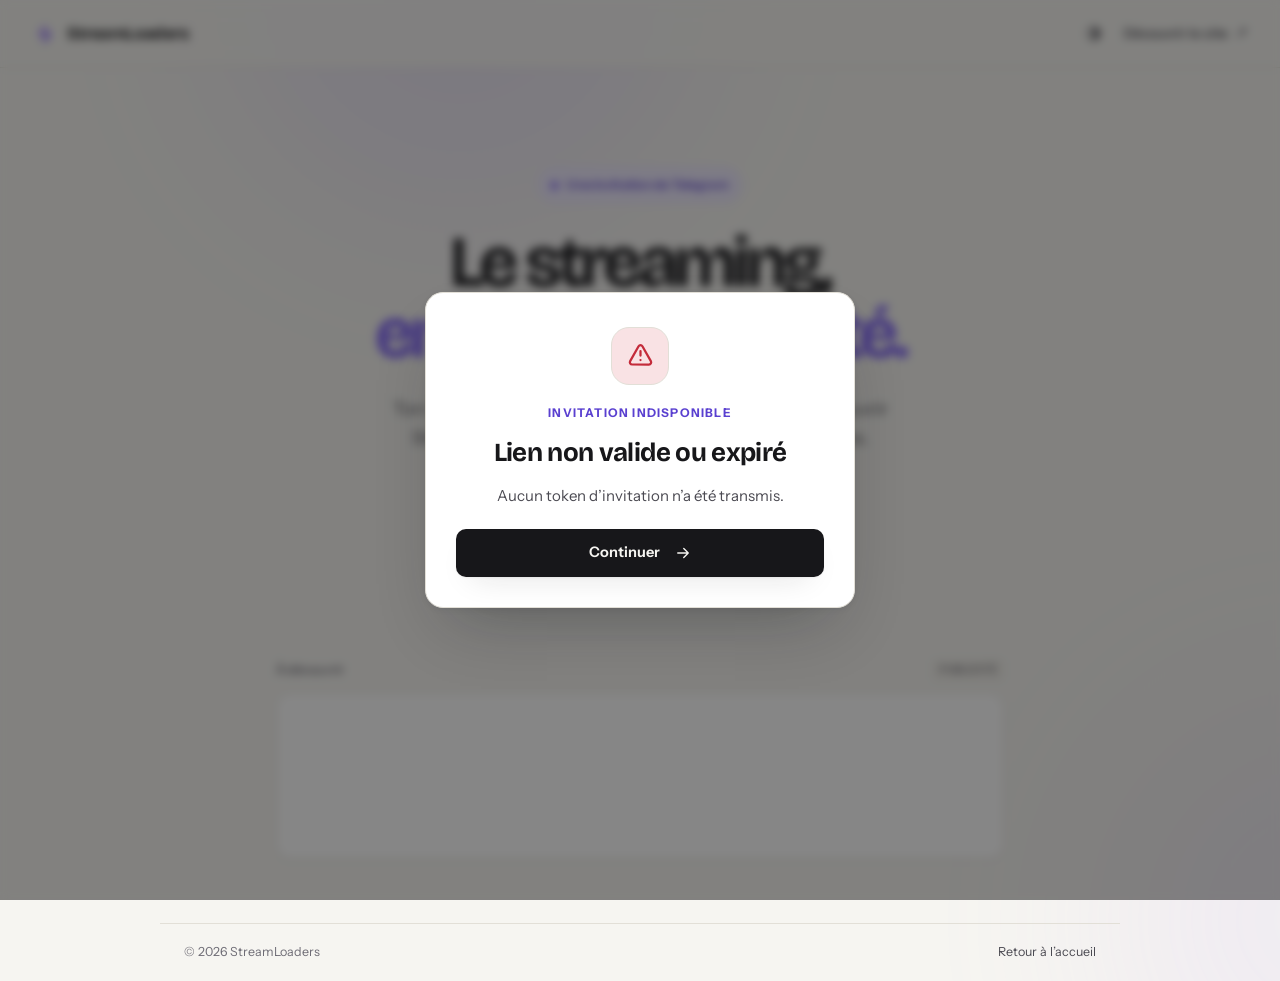
==== commit 181b8bce: "Some changes on telegram Page..." ====
--- a/from-telegram/index.html
+++ b/from-telegram/index.html
@@ -10,32 +10,98 @@
 </head>
 
 <body class="telegram-offer-page">
-    <main class="telegram-offer-shell">
-        <a class="telegram-offer-brand" href="/" aria-label="Retour à StreamLoaders">
-            <img src="/icons/icon-192.png" alt="" width="42" height="42">
-            <span>StreamLoaders</span>
+    <div class="telegram-offer-glow telegram-offer-glow-one" aria-hidden="true"></div>
+    <div class="telegram-offer-glow telegram-offer-glow-two" aria-hidden="true"></div>
+
+    <header class="telegram-offer-header">
+        <a class="nav-logo" href="/" aria-label="StreamLoaders">
+            <svg class="brand-mark" viewBox="0 0 24 24" fill="none" aria-hidden="true">
+                <path d="M13 2L4.5 13.5H11L10.5 22L19.5 10.5H13L13 2Z" fill="url(#slBoltOffer)" />
+                <defs>
+                    <linearGradient id="slBoltOffer" x1="4.5" y1="2" x2="19.5" y2="22" gradientUnits="userSpaceOnUse">
+                        <stop stop-color="#C4A5FF" />
+                        <stop offset="1" stop-color="#7B5FF5" />
+                    </linearGradient>
+                </defs>
+            </svg>
+            <span class="nav-wordmark">StreamLoaders</span>
         </a>
+        <div class="telegram-offer-header-actions">
+            <button class="nav-icon-btn" id="themeBtn" type="button" title="Thème clair / sombre"
+                aria-label="Changer de thème">
+                <svg viewBox="0 0 24 24" fill="none" stroke="currentColor" stroke-width="1.8" aria-hidden="true">
+                    <circle cx="12" cy="12" r="8.5" />
+                    <path d="M12 3.5v17a8.5 8.5 0 0 0 0-17z" fill="currentColor" stroke="none" />
+                </svg>
+            </button>
+            <a class="telegram-offer-header-link" href="/">Découvrir le site <span aria-hidden="true">↗</span></a>
+        </div>
+    </header>
 
-        <section class="telegram-offer-card" aria-labelledby="offerTitle">
-            <div class="telegram-offer-icon" aria-hidden="true">✦</div>
-            <p class="telegram-offer-kicker">Depuis Telegram</p>
-            <h1 id="offerTitle">Bienvenue sur StreamLoaders</h1>
-            <p>Découvre notre service et les nouveautés proposées par StreamLoaders.</p>
+    <main class="telegram-offer-main">
+        <section class="telegram-offer-hero" aria-labelledby="offerTitle">
+            <div class="telegram-offer-eyebrow">
+                <span class="telegram-offer-eyebrow-dot" aria-hidden="true"></span>
+                Une invitation de Telegram
+            </div>
+            <h1 class="telegram-offer-title" id="offerTitle">
+                <span>Le streaming,</span>
+                <span class="telegram-offer-title-accent">en toute simplicité.</span>
+            </h1>
+            <p class="telegram-offer-intro">
+                Ton téléchargement est terminé. Profite-en pour découvrir StreamLoaders,
+                l’outil simple et rapide pour tes vidéos.
+            </p>
+            <a class="telegram-offer-cta" href="/">
+                <span>Découvrir StreamLoaders</span>
+                <svg viewBox="0 0 24 24" fill="none" aria-hidden="true">
+                    <path d="M5 12h14m-6-6 6 6-6 6" stroke="currentColor" stroke-width="1.8"
+                        stroke-linecap="round" stroke-linejoin="round" />
+                </svg>
+            </a>
+            <div class="telegram-offer-caption">
+                <svg viewBox="0 0 24 24" fill="none" aria-hidden="true">
+                    <path d="M12 5v14m-7-7h14" stroke="currentColor" stroke-width="1.7" stroke-linecap="round" />
+                </svg>
+                Une visite simple, sans obligation
+            </div>
+        </section>
 
-            <div class="telegram-ad-slot" id="adsterra-display-728x90" aria-label="Publicité"></div>
-            <div class="telegram-ad-slot" id="container-8d98744dc408b0db5e089b7bcc209169" aria-label="Publicité"></div>
-
-            <a class="btn-submit telegram-offer-home" href="/">Utiliser StreamLoaders</a>
+        <section class="telegram-offer-ad-section" aria-label="Publicités">
+            <div class="telegram-offer-ad-heading">
+                <span>À découvrir</span>
+                <span class="telegram-offer-ad-label">Publicité</span>
+            </div>
+            <div class="telegram-offer-ad-card">
+                <div class="telegram-ad-slot" id="adsterra-display-728x90" aria-label="Publicité"></div>
+                <div class="telegram-ad-slot" id="container-8d98744dc408b0db5e089b7bcc209169" aria-label="Publicité"></div>
+            </div>
         </section>
     </main>
 
+    <footer class="telegram-offer-footer">
+        <span>© 2026 StreamLoaders</span>
+        <a href="/">Retour à l’accueil</a>
+    </footer>
+
     <div class="telegram-offer-modal-backdrop" id="offerModalBackdrop" role="presentation">
         <section class="telegram-offer-modal" role="dialog" aria-modal="true" aria-labelledby="offerModalTitle">
-            <div class="telegram-offer-result-icon" id="offerResultIcon" aria-hidden="true"></div>
+            <div class="telegram-offer-result-icon" id="offerResultIcon" aria-hidden="true">
+                <svg viewBox="0 0 24 24" fill="none">
+                    <path id="offerResultIconPath" d="m5 12 4 4L19 6" stroke="currentColor" stroke-width="2"
+                        stroke-linecap="round" stroke-linejoin="round" />
+                </svg>
+            </div>
             <p class="telegram-offer-kicker" id="offerModalKicker">Vérification</p>
             <h2 id="offerModalTitle">Vérification en cours…</h2>
             <p id="offerModalMessage">Nous vérifions ton invitation.</p>
-            <button class="btn-submit" id="offerModalClose" type="button">Continuer</button>
+            <button class="telegram-offer-cta telegram-offer-modal-cta" id="offerModalClose" type="button">
+                <span>Continuer</span>
+                <svg viewBox="0 0 24 24" fill="none" aria-hidden="true">
+                    <path d="M5 12h14m-6-6 6 6-6 6" stroke="currentColor" stroke-width="1.8"
+                        stroke-linecap="round" stroke-linejoin="round" />
+                </svg>
+            </button>
         </section>
     </div>
 
--- a/style.css
+++ b/style.css
@@ -1773,80 +1773,273 @@
 /* ─── Page d'arrivée depuis Telegram ─────────────────────────── */
 .telegram-offer-page {
   min-height: 100vh;
+  position: relative;
+  isolation: isolate;
+  display: flex;
+  flex-direction: column;
+  background: var(--bg);
+}
+.telegram-offer-glow {
+  position: fixed;
+  z-index: -1;
+  width: 440px;
+  aspect-ratio: 1;
+  border-radius: 50%;
+  filter: blur(100px);
+  opacity: .14;
+  pointer-events: none;
+}
+.telegram-offer-glow-one {
+  top: -240px;
+  left: calc(50% - 400px);
+  background: #9a7aff;
+}
+.telegram-offer-glow-two {
+  right: -260px;
+  bottom: -240px;
+  background: #c4a5ff;
+  opacity: .1;
+}
+.telegram-offer-header {
+  position: relative;
+  z-index: 1;
+  width: 100%;
+  height: 68px;
+  padding: 0 32px;
+  display: flex;
+  align-items: center;
+  justify-content: space-between;
+  background: var(--header-bg);
+  border-bottom: 1px solid var(--border);
+  backdrop-filter: saturate(1.4) blur(14px);
+  -webkit-backdrop-filter: saturate(1.4) blur(14px);
+}
+.telegram-offer-header .nav-logo {
+  gap: 9px;
+  text-decoration: none;
+}
+.telegram-offer-header .brand-mark {
+  width: 26px;
+  height: 26px;
+}
+.telegram-offer-header .nav-wordmark {
+  font-family: var(--font-display);
+  font-size: 17px;
+  font-weight: 700;
+  letter-spacing: -.025em;
+}
+.telegram-offer-header-actions {
+  display: flex;
+  align-items: center;
+  gap: 12px;
+}
+.telegram-offer-header-actions .nav-icon-btn {
+  margin: 0;
+}
+.telegram-offer-header-link {
+  display: inline-flex;
+  align-items: center;
+  gap: 7px;
+  color: var(--text-dim);
+  font-size: 13.5px;
+  font-weight: 600;
+  text-decoration: none;
+  transition: color .15s;
+}
+.telegram-offer-header-link:hover {
+  color: var(--accent-ink);
+}
+.telegram-offer-header-link span {
+  color: var(--text-muted);
+  font-size: 16px;
+}
+.telegram-offer-main {
+  width: min(100%, 960px);
+  margin: 0 auto;
+  padding: clamp(72px, 11vh, 118px) 24px 64px;
+  flex: 1;
+}
+.telegram-offer-hero {
+  max-width: 760px;
+  margin: 0 auto;
+  text-align: center;
+}
+.telegram-offer-eyebrow {
+  display: inline-flex;
+  align-items: center;
+  gap: 9px;
+  margin-bottom: 24px;
+  padding: 7px 12px;
+  color: var(--accent-ink);
+  background: var(--accent-soft);
+  border: 1px solid color-mix(in srgb, var(--accent) 15%, transparent);
+  border-radius: 999px;
+  font-size: 12.5px;
+  font-weight: 650;
+  letter-spacing: .01em;
+}
+.telegram-offer-eyebrow-dot {
+  width: 7px;
+  height: 7px;
+  border-radius: 50%;
+  background: var(--accent);
+  box-shadow: 0 0 0 3px color-mix(in srgb, var(--accent) 15%, transparent);
+}
+.telegram-offer-title {
+  margin: 0 0 20px;
+  color: var(--text);
+  font-family: var(--font-display);
+  font-size: clamp(42px, 7vw, 72px);
+  font-weight: 650;
+  line-height: .99;
+  letter-spacing: -.055em;
+  text-wrap: balance;
+}
+.telegram-offer-title span {
+  display: block;
+}
+.telegram-offer-title-accent {
+  padding-bottom: .07em;
+  color: var(--accent);
+}
+.telegram-offer-intro {
+  max-width: 560px;
+  margin: 0 auto 30px;
+  color: var(--text-dim);
+  font-size: clamp(16px, 2vw, 18px);
+  line-height: 1.65;
+  text-wrap: pretty;
+}
+.telegram-offer-cta {
+  min-height: 48px;
+  display: inline-flex;
+  align-items: center;
+  justify-content: center;
+  gap: 14px;
+  padding: 0 21px;
+  color: var(--bg);
+  background: var(--text);
+  border: 0;
+  border-radius: var(--r-md);
+  box-shadow: var(--shadow-md);
+  font-size: 14.5px;
+  font-weight: 650;
+  text-decoration: none;
+  cursor: pointer;
+  transition: transform .15s, opacity .15s, box-shadow .15s;
+}
+.telegram-offer-cta:hover {
+  transform: translateY(-2px);
+  opacity: .9;
+  box-shadow: var(--shadow-lg);
+}
+.telegram-offer-cta svg {
+  width: 18px;
+  height: 18px;
+  flex-shrink: 0;
+}
+.telegram-offer-caption {
+  display: flex;
+  align-items: center;
+  justify-content: center;
+  gap: 7px;
+  margin-top: 17px;
+  color: var(--text-muted);
+  font-size: 12.5px;
+}
+.telegram-offer-caption svg {
+  width: 15px;
+  height: 15px;
+  color: var(--success);
+}
+.telegram-offer-ad-section {
+  max-width: 728px;
+  margin: clamp(66px, 10vh, 100px) auto 0;
+}
+.telegram-offer-ad-heading {
+  display: flex;
+  align-items: center;
+  justify-content: space-between;
+  margin-bottom: 12px;
+  color: var(--text-muted);
+  font-size: 12.5px;
+  font-weight: 600;
+}
+.telegram-offer-ad-label {
+  padding: 3px 8px;
+  color: var(--text-muted);
+  background: var(--bg-2);
+  border-radius: 4px;
+  font-size: 10px;
+  font-weight: 600;
+  letter-spacing: .04em;
+  text-transform: uppercase;
+}
+.telegram-offer-ad-card {
+  min-height: 120px;
   display: grid;
   place-items: center;
-  padding: 28px 16px;
-  background: var(--bg);
-}
-.telegram-offer-shell {
-  width: min(100%, 680px);
-}
-.telegram-offer-brand {
-  display: inline-flex;
-  align-items: center;
-  gap: 10px;
-  margin-bottom: 22px;
-  color: var(--text);
-  font-family: var(--font-display);
-  font-size: 20px;
-  font-weight: 700;
-  text-decoration: none;
-}
-.telegram-offer-brand img {
-  border-radius: 12px;
-}
-.telegram-offer-card {
-  padding: clamp(28px, 6vw, 52px);
-  text-align: center;
+  padding: 14px;
   background: var(--surface);
   border: 1px solid var(--border);
-  border-radius: 24px;
-  box-shadow: var(--shadow-lg);
-}
-.telegram-offer-icon,
+  border-radius: var(--r-lg);
+  box-shadow: var(--shadow-sm);
+}
+.telegram-ad-slot {
+  width: 100%;
+  min-height: 22px;
+  margin: 6px auto;
+  overflow: hidden;
+  text-align: center;
+}
+.telegram-offer-footer {
+  width: min(100%, 960px);
+  min-height: 58px;
+  margin: 0 auto;
+  padding: 12px 24px;
+  display: flex;
+  align-items: center;
+  justify-content: space-between;
+  color: var(--text-muted);
+  border-top: 1px solid var(--border);
+  font-size: 12.5px;
+}
+.telegram-offer-footer a {
+  color: var(--text-dim);
+  text-decoration: none;
+}
+.telegram-offer-footer a:hover {
+  color: var(--accent-ink);
+}
 .telegram-offer-result-icon {
   display: grid;
   place-items: center;
   width: 58px;
   height: 58px;
   margin: 0 auto 18px;
+  color: var(--accent-ink);
+  background: var(--accent-soft);
+  border: 1px solid var(--border);
   border-radius: 18px;
-  background: var(--accent);
-  color: #fff;
-  font-size: 30px;
-  font-weight: 800;
+}
+.telegram-offer-result-icon svg {
+  width: 27px;
+  height: 27px;
 }
 .telegram-offer-kicker {
-  margin: 0 0 8px;
-  color: var(--accent);
+  margin: 0 0 10px;
+  color: var(--accent-ink);
   font-size: 12px;
-  font-weight: 800;
-  letter-spacing: .12em;
+  font-weight: 700;
+  letter-spacing: .1em;
   text-transform: uppercase;
 }
-.telegram-offer-card h1 {
-  margin: 0 0 12px;
+.telegram-offer-modal h2 {
+  margin: 0 0 10px;
   color: var(--text);
   font-family: var(--font-display);
-  font-size: clamp(28px, 6vw, 44px);
-  line-height: 1.08;
-}
-.telegram-offer-card > p:not(.telegram-offer-kicker) {
-  margin: 0 auto 28px;
-  color: var(--text-dim);
-  font-size: 16px;
-}
-.telegram-ad-slot {
-  min-height: 22px;
-  margin: 18px auto;
-  overflow: hidden;
-}
-.telegram-offer-home {
-  display: inline-flex;
-  width: auto;
-  margin-top: 12px;
-  padding-inline: 24px;
-  text-decoration: none;
+  font-size: 26px;
+  letter-spacing: -.025em;
 }
 .telegram-offer-modal-backdrop {
   position: fixed;
@@ -1855,44 +2048,85 @@
   display: grid;
   place-items: center;
   padding: 20px;
-  background: rgba(15, 15, 14, .58);
-  backdrop-filter: blur(6px);
+  background: rgba(15, 15, 14, .5);
+  backdrop-filter: blur(5px);
+  -webkit-backdrop-filter: blur(5px);
+  visibility: hidden;
   opacity: 0;
   pointer-events: none;
-  transition: opacity .2s ease;
+  transition: opacity .2s, visibility .2s;
 }
 .telegram-offer-modal-backdrop.open {
+  visibility: visible;
   opacity: 1;
   pointer-events: auto;
 }
 .telegram-offer-modal {
   width: min(100%, 430px);
-  padding: 34px 28px 28px;
+  padding: 34px 30px 30px;
   text-align: center;
   background: var(--surface);
   border: 1px solid var(--border);
-  border-radius: 22px;
+  border-radius: 18px;
   box-shadow: var(--shadow-lg);
+  transform: translateY(8px) scale(.99);
+  transition: transform .2s;
+}
+.telegram-offer-modal-backdrop.open .telegram-offer-modal {
+  transform: none;
 }
 .telegram-offer-result-icon.success {
-  background: #16835d;
+  color: var(--success);
+  background: var(--success-soft);
 }
 .telegram-offer-result-icon.error {
-  background: #b94a48;
-}
-.telegram-offer-modal h2 {
-  margin: 0 0 10px;
-  color: var(--text);
-  font-family: var(--font-display);
-  font-size: 26px;
+  color: var(--error);
+  background: var(--error-soft);
 }
 .telegram-offer-modal p:not(.telegram-offer-kicker) {
-  margin: 0 0 24px;
+  margin: 0 0 22px;
   color: var(--text-dim);
   line-height: 1.55;
 }
-.telegram-offer-modal .btn-submit {
+.telegram-offer-modal-cta {
   width: 100%;
+}
+@media (max-width: 640px) {
+  .telegram-offer-header {
+    height: 60px;
+    padding: 0 18px;
+  }
+  .telegram-offer-header .nav-wordmark {
+    font-size: 15.5px;
+  }
+  .telegram-offer-header-link {
+    font-size: 12.5px;
+  }
+  .telegram-offer-main {
+    padding: 76px 18px 48px;
+  }
+  .telegram-offer-title {
+    font-size: clamp(39px, 11vw, 56px);
+    letter-spacing: -.05em;
+  }
+  .telegram-offer-ad-section {
+    margin-top: 64px;
+  }
+  .telegram-offer-footer {
+    padding-inline: 18px;
+  }
+}
+@media (max-width: 380px) {
+  .telegram-offer-header-link {
+    font-size: 0;
+    gap: 0;
+  }
+  .telegram-offer-header-link span {
+    font-size: 18px;
+  }
+  .telegram-offer-modal {
+    padding-inline: 22px;
+  }
 }
 .auth-tabs {
   display: grid;
